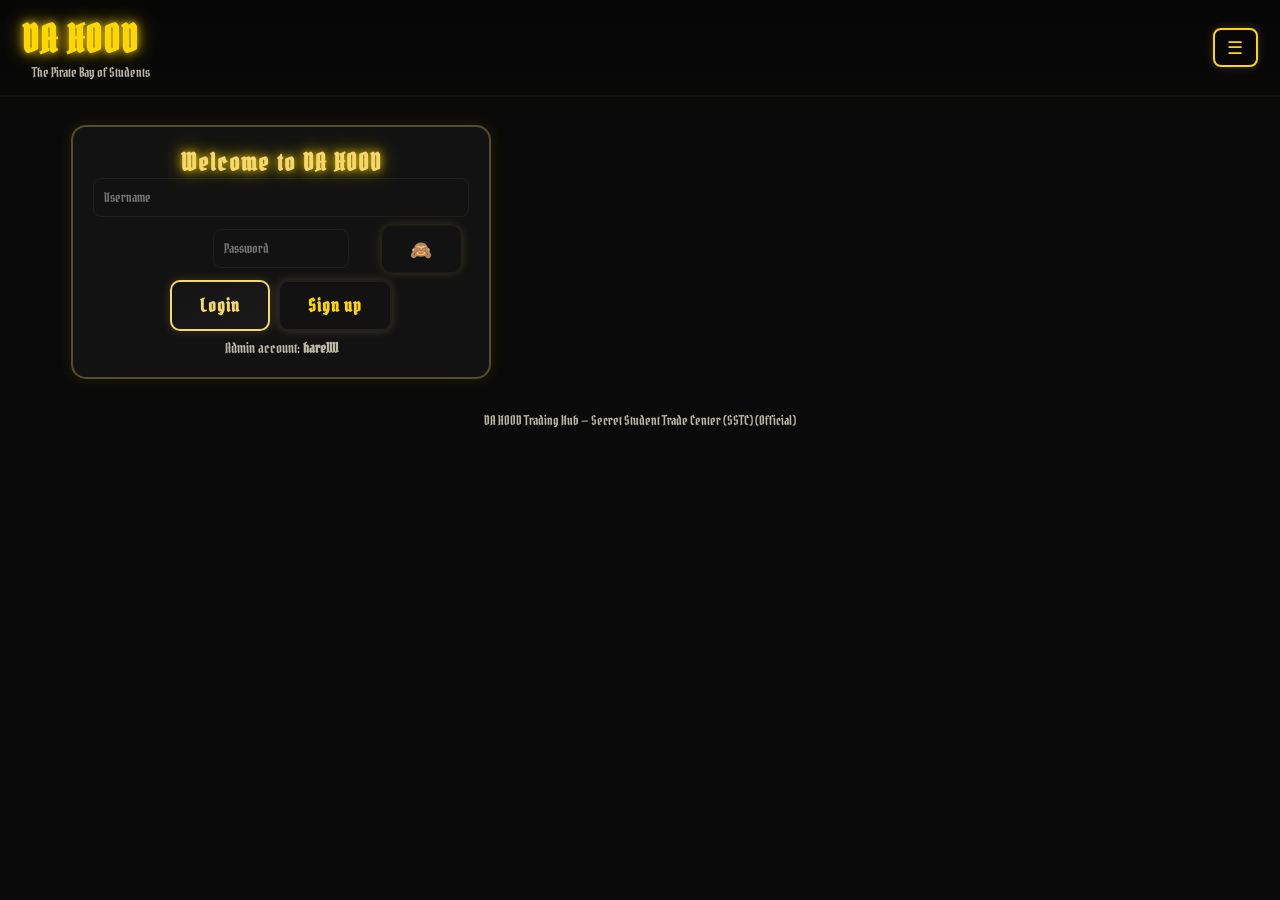
==== index.html @ 7cbf9850 "Add files via upload" ====
<!DOCTYPE html>
<html lang="en">
<head>
  <meta charset="utf-8" />
  <meta name="viewport" content="width=device-width,initial-scale=1" />
  <title>DA HOOD Trading Hub</title>

  <!-- Fonts -->
  <link href="https://fonts.googleapis.com/css2?family=Pirata+One&display=swap" rel="stylesheet">

  <!-- Styles -->
  <link rel="stylesheet" href="style.css">
</head>
<body>
  <!-- TOP NAV (logo + menu button) -->
  <header class="navbar">
    <div class="nav-left">
      <h1 class="logo">DA HOOD</h1>
      <div class="subtitle">The Pirate Bay of Students</div>
    </div>
    <div class="nav-right">
      <button id="menuBtn" class="menu-btn" aria-label="Open menu">☰</button>
    </div>
  </header>

  <!-- MAIN WRAPPER -->
  <main class="page">
    <!-- AUTH CARD -->
    <section id="authCard" class="card auth-card">
      <h2 class="card-title">Welcome to DA HOOD</h2>

      <!-- LOGIN -->
      <form id="loginForm" class="form">
        <input id="loginUsername" placeholder="Username" required autocomplete="username">
        <div class="password-container">
          <input id="loginPassword" type="password" placeholder="Password" required autocomplete="current-password">
          <button type="button" id="toggleLoginPassword" class="eye">🙈</button>
        </div>
        <div class="row">
          <button type="submit" class="btn">Login</button>
          <button type="button" id="showSignup" class="btn alt">Sign up</button>
        </div>
      </form>

      <!-- SIGNUP (hidden initially) -->
      <form id="signupForm" class="form hidden">
        <input id="username" placeholder="Username" required autocomplete="username">
        <input id="email" type="email" placeholder="Email" required autocomplete="email">
        <div class="password-container">
          <input id="password" type="password" placeholder="Password" required autocomplete="new-password">
          <button type="button" id="toggleSignupPassword" class="eye">🙈</button>
        </div>
        <div class="row">
          <button type="submit" class="btn">Create account</button>
          <button type="button" id="showLogin" class="btn alt">Back to login</button>
        </div>
      </form>

      <p class="tiny">Admin account: <b>hare1111</b>
    </section>

    <!-- APP / MARKETPLACE (hidden until login) -->
    <section id="marketplace" class="hidden app-area">
      <!-- Sidebar menu -->
      <aside id="menu" class="sidebar hidden">
        <div class="menu-block">
          <button id="addFriendBtn" class="menu-item">➕ Add Friend</button>
          <button id="friendsListBtn" class="menu-item">👥 Friends</button>
          <button id="currentGroupsBtn" class="menu-item">🟣 Groups</button>
          <button id="createGroupBtn" class="menu-item">🏗️ Create Group</button>
          <button id="joinGroupBtn" class="menu-item">🔗 Join Group</button>
          <button id="notificationsBtn" class="menu-item">🔔 Notifications <span id="notifDot" class="notif-dot hidden"></span></button>
        </div>

        <hr>
        <div id="adminPanel" class="menu-block hidden">
          <button id="sendAdminMsgBtn" class="menu-item">📢 Broadcast</button>
          <label class="menu-item file-label">📷 Upload Slide
            <input id="uploadBannerBtn" type="file" accept="image/*" style="display:none">
          </label>
        </div>

        <hr>
        <button id="logoutBtn" class="menu-item danger">⎋ Logout</button>
      </aside>

      <!-- Content -->
      <div class="content">
        <!-- Welcome / trade count -->
        <div class="top-info">
          <h2 id="welcome">Welcome</h2>
          <div id="tradeCount" class="trade-count">Trades Completed: 0</div>
        </div>

        <!-- Banners -->
        <div id="bannerContainer" class="banners"></div>

        <!-- Search + Add listing -->
        <div class="controls">
          <input id="search" placeholder="Search listings..." class="search">
          <button id="openAddFormBtn" class="btn small">➕ New Listing</button>
        </div>

        <!-- Listings column -->
        <div id="listings" class="listings-col"></div>

        <!-- Add Listing Form Modal (hidden) -->
        <div id="addFormModal" class="modal hidden">
          <div class="modal-card">
            <h3>Add Listing</h3>
            <form id="addForm" class="form">
              <input id="title" placeholder="Title" required>
              <textarea id="description" placeholder="Description" rows="3" required></textarea>
              <input id="contact" placeholder="Contact (username / phone / email)" required>
              <input id="image" type="file" accept="image/*">
              <div class="row">
                <button type="submit" class="btn">Upload</button>
                <button type="button" id="closeAddModal" class="btn alt">Cancel</button>
              </div>
            </form>
          </div>
        </div>

        <!-- Listing modal -->
        <div id="listingModal" class="modal hidden">
          <div class="modal-card">
            <button id="closeListingModal" class="close">✕</button>
            <h3 id="modalTitle"></h3>
            <img id="modalImage" class="modal-image" src="" alt="">
            <p id="modalDescription"></p>
            <p><b>Contact:</b> <span id="modalContact"></span></p>
          </div>
        </div>

        <!-- Chat panel -->
        <div id="groupChat" class="chat-panel hidden">
          <h3 id="chatGroupName"></h3>
          <div id="chatBox" class="chatBox"></div>
          <div class="chat-controls">
            <input id="chatInput" placeholder="Type a message...">
            <button id="sendChat" class="btn small">Send</button>
          </div>
        </div>

        <!-- Notifications panel (small) -->
        <div id="notificationsPanel" class="panel hidden"></div>
      </div>
    </section>
  </main>

  <!-- Footer tiny -->
  <footer class="footer">
    <small>DA HOOD Trading Hub — Secret Student Trade Center (SSTC) (Official)</small>
  </footer>

  <!-- Script -->
  <script src="main.js"></script>
</body>
</html>
---- style.css ----
:root{
  --bg:#0b0b0b; --card:#111; --gold:#FFD700; --muted:#bdb7a6; --accent:#e6c06a;
  --danger:#ff5c5c;
  --glass: rgba(255,255,255,0.03);
}

*{box-sizing:border-box;margin:0;padding:0;font-family: 'Pirata One',system-ui, -apple-system, 'Segoe UI', Arial, sans-serif;}

html,body{height:100%;background:linear-gradient(180deg,#050505,#121212);color:#fff}

.navbar{
  width:100%;display:flex;justify-content:space-between;align-items:center;padding:14px 22px;
  border-bottom:2px solid rgba(255,215,0,0.06);position:sticky;top:0;background:linear-gradient(180deg,rgba(0,0,0,0.4),rgba(0,0,0,0.2));
  z-index:50;
}
.logo{font-family: 'Pirata One', cursive;
;color:var(--gold);font-size:2.4rem;letter-spacing:2px}
.subtitle{font-size:0.8rem;color:var(--muted);margin-left:10px}

.menu-btn{background:transparent;border:2px solid var(--gold);color:var(--gold);padding:6px 12px;border-radius:8px;cursor:pointer}
.menu-btn:hover{background:var(--gold);color:#000}

/* page layout */
.page{max-width:1200px;margin:28px auto;padding:0 16px;width:100%}
.card{background:linear-gradient(180deg,rgba(255,255,255,0.02),rgba(255,255,255,0.01));border:1px solid rgba(255,215,0,0.06);padding:18px;border-radius:14px;box-shadow:0 6px 24px rgba(0,0,0,0.6)}
.auth-card{max-width:420px;margin:40px auto;text-align:center}

/* forms */
.form{display:flex;flex-direction:column;gap:12px}
.form input,.form textarea{background:transparent;border:1px solid rgba(255,255,255,0.06);padding:10px;border-radius:8px;color:#fff;outline:none}
.form textarea{resize:vertical}
.row{display:flex;gap:8px;justify-content:center}
.btn{background:linear-gradient(90deg,var(--gold),#b8860b);border:none;padding:10px 14px;border-radius:10px;cursor:pointer;color:#000;font-weight:700}
.btn.alt{background:transparent;border:2px solid rgba(255,255,255,0.06);color:var(--gold)}
.btn.small{padding:6px 10px;font-size:0.9rem}
.btn.danger{background:var(--danger);color:#fff}

/* eyes */
.password-container{position:relative}
.password-container .eye{position:absolute;right:8px;top:50%;transform:translateY(-50%);background:transparent;border:none;color:var(--gold);cursor:pointer}

/* app layout */
.app-area{display:flex;gap:18px}
.sidebar{width:260px;min-height:60vh;background:linear-gradient(180deg,rgba(255,255,255,0.02),rgba(0,0,0,0.08));padding:16px;border-radius:12px;border:1px solid rgba(255,215,0,0.04)}
.menu-block{display:flex;flex-direction:column;gap:8px}
.menu-item{display:block;padding:10px;border-radius:8px;background:linear-gradient(90deg,var(--gold),#b8860b);border:none;color:#000;font-weight:700;cursor:pointer;text-align:left}
.file-label{display:flex;align-items:center;gap:8px;cursor:pointer;padding:8px;border-radius:8px;background:rgba(255,255,255,0.03);}

/* content */
.content{flex:1;display:flex;flex-direction:column;gap:12px}
.top-info{display:flex;justify-content:space-between;align-items:center}
.trade-count{color:var(--muted);font-weight:600}

/* banners */
.banners{display:flex;overflow-x:auto;gap:10px;padding:8px 0}
.banners img{height:140px;border-radius:10px;object-fit:cover;box-shadow:0 6px 24px rgba(0,0,0,0.6)}

/* controls */
.controls{display:flex;gap:12px;align-items:center}
.search{flex:1;padding:10px;border-radius:8px;border:1px solid rgba(255,255,255,0.06);background:transparent;color:#fff}

/* listings */
.listings-col{display:grid;grid-template-columns:repeat(auto-fit,minmax(260px,1fr));gap:12px}
.listing{background:var(--card);padding:12px;border-radius:10px;border:1px solid rgba(255,215,0,0.04);box-shadow:0 6px 18px rgba(0,0,0,0.6)}
.listing h3{color:var(--gold);font-family:'Bebas Neue';margin-bottom:8px}
.listing p{color:var(--muted);margin-bottom:6px}
.listing .listing-img{width:100%;height:140px;object-fit:cover;border-radius:8px;margin:8px 0}

/* modal */
.modal{position:fixed;inset:0;display:flex;align-items:center;justify-content:center;background:rgba(0,0,0,0.6);z-index:120}
.modal-card{background:linear-gradient(180deg,#0c0c0c,#141414);padding:18px;border-radius:12px;width:90%;max-width:520px;border:1px solid rgba(255,215,0,0.06)}
.modal .close{float:right;background:transparent;border:none;color:var(--muted);font-size:1.1rem;cursor:pointer}
.modal-image{width:100%;border-radius:8px;margin:6px 0}

/* chat */
.chat-panel{margin-top:10px;background:linear-gradient(180deg,rgba(255,255,255,0.02),rgba(0,0,0,0.04));padding:12px;border-radius:10px;border:1px solid rgba(255,215,0,0.03)}
.chatBox{max-height:220px;overflow:auto;padding:8px;background:rgba(0,0,0,0.2);border-radius:8px;margin-bottom:8px}
.chat-controls{display:flex;gap:8px;align-items:center}

/* notifications small panel */
.panel{position:fixed;right:22px;top:70px;background:var(--card);padding:12px;border-radius:10px;border:1px solid rgba(255,215,0,0.04);width:260px;z-index:150}

/* misc */
.hidden{display:none!important}
.tiny{font-size:0.85rem;color:var(--muted);margin-top:8px;text-align:center}
.footer{margin:30px 0 60px;text-align:center;color:var(--muted)}

/* notif dot */
.notif-dot{display:inline-block;width:12px;height:12px;background:var(--danger);border-radius:50%;margin-left:6px;box-shadow:0 0 8px rgba(255,90,90,0.7)}

/* responsive */
@media (max-width:900px){
  .app-area{flex-direction:column}
  .sidebar{width:100%}
  .banners img{height:100px}
}
/* 🔥 Universal Gold Glow Style */
* {
  box-sizing: border-box;
  font-family: 'Pirata One', cursive; /* Pirate style font */
}

/* Background for contrast */
body {
  background: #0a0a0a;
  color: #f5d76e;
  margin: 0;
  padding: 0;
  overflow-x: hidden;
}

/* ✨ Glowing Buttons */
button, .btn {
  background: linear-gradient(145deg, #141414, #1a1a1a);
  color: #f5d76e;
  border: 2px solid #f5d76e;
  padding: 12px 28px;
  border-radius: 10px;
  font-size: 1.1rem;
  cursor: pointer;
  letter-spacing: 1px;
  transition: all 0.3s ease;
  box-shadow: 0 0 10px rgba(245, 215, 110, 0.2);
}

button:hover, .btn:hover {
  color: #fff5c3;
  box-shadow: 0 0 25px rgba(255, 215, 0, 0.9),
              0 0 60px rgba(255, 215, 0, 0.6),
              0 0 120px rgba(255, 215, 0, 0.4);
  transform: translateY(-2px);
  border-color: #fff5c3;
}

/* ✨ Glowing Panels or Cards */
.panel, .card, .container-box {
  background: rgba(20, 20, 20, 0.8);
  border: 2px solid rgba(245, 215, 110, 0.3);
  border-radius: 15px;
  padding: 20px;
  margin: 15px;
  transition: all 0.3s ease;
  box-shadow: 0 0 15px rgba(255, 215, 0, 0.1);
}

.panel:hover, .card:hover, .container-box:hover {
  box-shadow: 0 0 25px rgba(255, 215, 0, 0.9),
              0 0 60px rgba(255, 215, 0, 0.6),
              0 0 120px rgba(255, 215, 0, 0.3);
  transform: translateY(-5px);
}

/* ✨ Text Glow (Headings or Important Labels) */
h1, h2, h3 {
  color: #f5d76e;
  text-shadow: 0 0 8px rgba(255, 215, 0, 0.8),
               0 0 20px rgba(255, 215, 0, 0.6);
  letter-spacing: 2px;
}
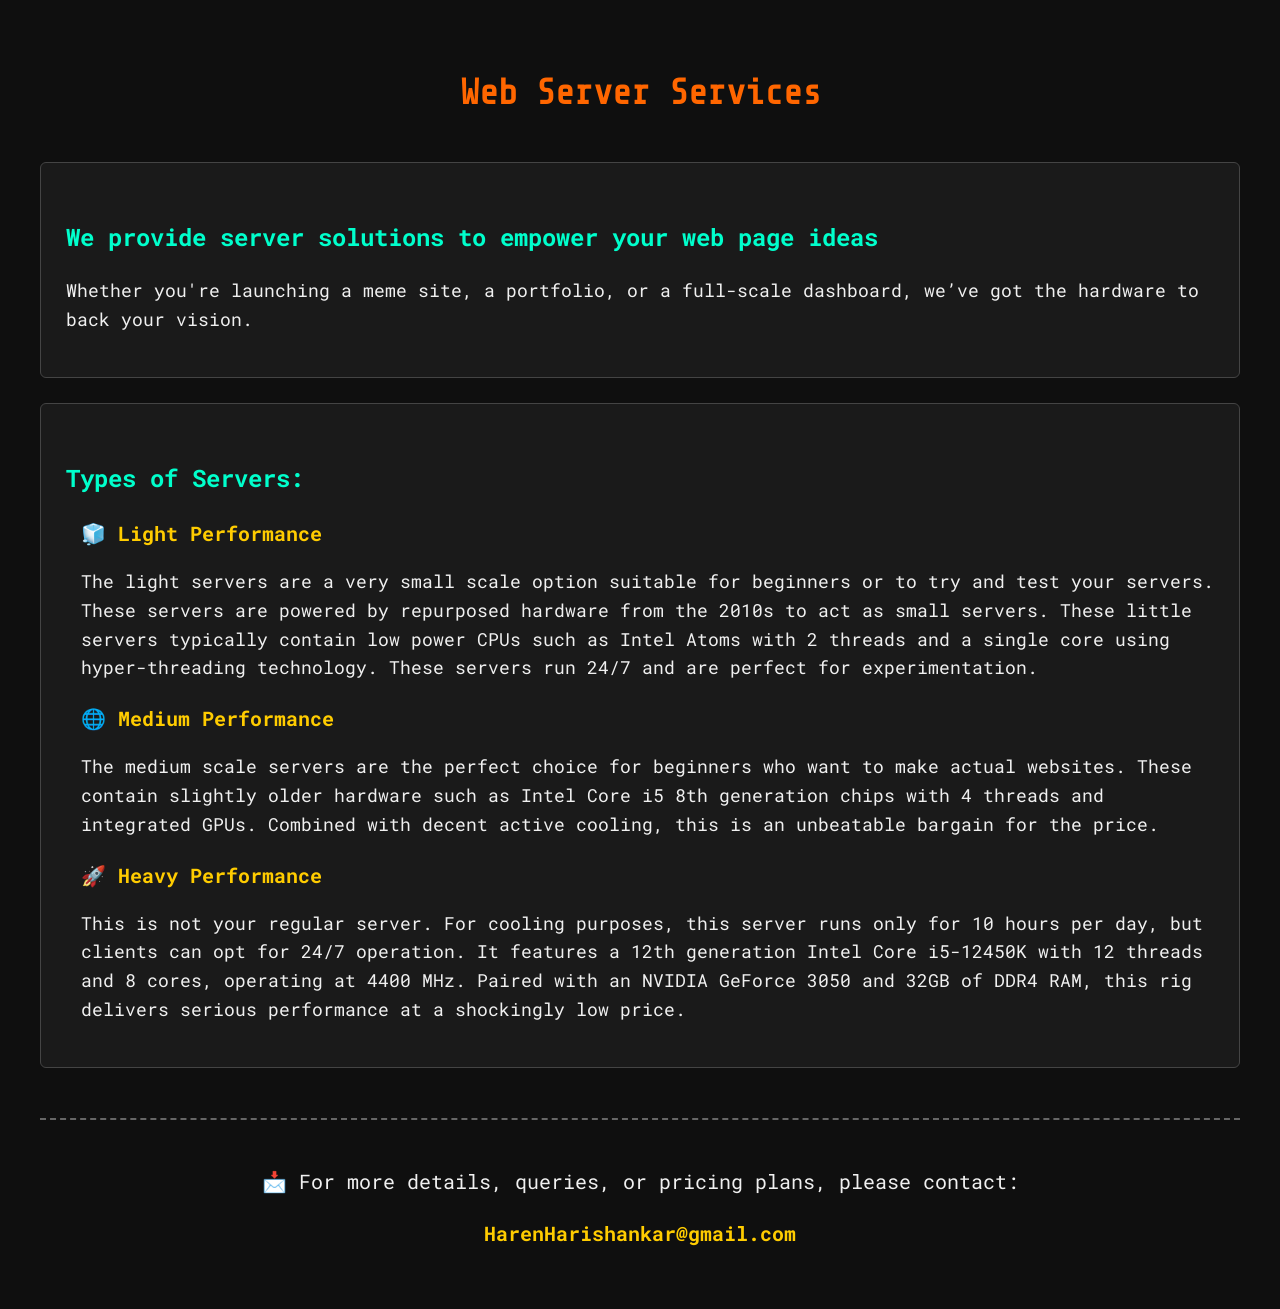
==== commit 95e09f50: "Add files via upload" ====
--- a/index.html
+++ b/index.html
@@ -1,160 +1,109 @@
 <!DOCTYPE html>
 <html lang="en">
 <head>
-  <meta charset="utf-8" />
-  <meta name="viewport" content="width=device-width,initial-scale=1" />
-  <title>DA HOOD Trading Hub</title>
+  <meta charset="UTF-8">
+  <title>DA HOOD Web Server Services (WSS)</title>
+  <link href="https://fonts.googleapis.com/css2?family=Share+Tech+Mono&family=Roboto+Mono:wght@400;700&display=swap" rel="stylesheet">
+  <style>
+    body {
+      background-color: #0f0f0f;
+      color: #f0f0f0;
+      font-family: 'Roboto Mono', monospace;
+      padding: 40px;
+      margin: 0;
+      line-height: 1.6;
+      font-size: 18px;
+    }
 
-  <!-- Fonts -->
-  <link href="https://fonts.googleapis.com/css2?family=Pirata+One&display=swap" rel="stylesheet">
+    h1 {
+      color: #ff6600;
+      text-align: center;
+      font-size: 36px;
+      margin-bottom: 40px;
+      font-family: 'Share Tech Mono', monospace;
+    }
 
-  <!-- Styles -->
-  <link rel="stylesheet" href="style.css">
+    h2 {
+      color: #00ffcc;
+      font-size: 24px;
+      margin-top: 30px;
+    }
+
+    h3 {
+      font-size: 20px;
+      color: #ffcc00;
+      margin-bottom: 10px;
+    }
+
+    .section {
+      background-color: #1a1a1a;
+      border: 1px solid #444;
+      padding: 25px;
+      margin-bottom: 25px;
+      transition: box-shadow 0.3s ease;
+      border-radius: 6px;
+    }
+
+    .section:hover {
+      box-shadow: 0 0 12px #ff6600;
+    }
+
+    .type {
+      margin-top: 20px;
+      padding-left: 15px;
+    }
+
+    .contact {
+      margin-top: 50px;
+      border-top: 2px dashed #666;
+      padding-top: 25px;
+      text-align: center;
+      font-size: 20px;
+    }
+
+    a {
+      color: #ffcc00;
+      text-decoration: none;
+      font-weight: bold;
+    }
+
+    a:hover {
+      text-decoration: underline;
+    }
+  </style>
 </head>
 <body>
-  <!-- TOP NAV (logo + menu button) -->
-  <header class="navbar">
-    <div class="nav-left">
-      <h1 class="logo">DA HOOD</h1>
-      <div class="subtitle">The Pirate Bay of Students</div>
-    </div>
-    <div class="nav-right">
-      <button id="menuBtn" class="menu-btn" aria-label="Open menu">☰</button>
-    </div>
-  </header>
 
-  <!-- MAIN WRAPPER -->
-  <main class="page">
-    <!-- AUTH CARD -->
-    <section id="authCard" class="card auth-card">
-      <h2 class="card-title">Welcome to DA HOOD</h2>
+<h1>Web Server Services</h1>
 
-      <!-- LOGIN -->
-      <form id="loginForm" class="form">
-        <input id="loginUsername" placeholder="Username" required autocomplete="username">
-        <div class="password-container">
-          <input id="loginPassword" type="password" placeholder="Password" required autocomplete="current-password">
-          <button type="button" id="toggleLoginPassword" class="eye">🙈</button>
-        </div>
-        <div class="row">
-          <button type="submit" class="btn">Login</button>
-          <button type="button" id="showSignup" class="btn alt">Sign up</button>
-        </div>
-      </form>
+<div class="section">
+  <h2>We provide server solutions to empower your web page ideas</h2>
+  <p>Whether you're launching a meme site, a portfolio, or a full-scale dashboard, we’ve got the hardware to back your vision.</p>
+</div>
 
-      <!-- SIGNUP (hidden initially) -->
-      <form id="signupForm" class="form hidden">
-        <input id="username" placeholder="Username" required autocomplete="username">
-        <input id="email" type="email" placeholder="Email" required autocomplete="email">
-        <div class="password-container">
-          <input id="password" type="password" placeholder="Password" required autocomplete="new-password">
-          <button type="button" id="toggleSignupPassword" class="eye">🙈</button>
-        </div>
-        <div class="row">
-          <button type="submit" class="btn">Create account</button>
-          <button type="button" id="showLogin" class="btn alt">Back to login</button>
-        </div>
-      </form>
+<div class="section">
+  <h2>Types of Servers:</h2>
 
-      <p class="tiny">Admin account: <b>hare1111</b>
-    </section>
+  <div class="type">
+    <h3>🧊 Light Performance</h3>
+    <p>The light servers are a very small scale option suitable for beginners or to try and test your servers. These servers are powered by repurposed hardware from the 2010s to act as small servers. These little servers typically contain low power CPUs such as Intel Atoms with 2 threads and a single core using hyper-threading technology. These servers run 24/7 and are perfect for experimentation.</p>
+  </div>
 
-    <!-- APP / MARKETPLACE (hidden until login) -->
-    <section id="marketplace" class="hidden app-area">
-      <!-- Sidebar menu -->
-      <aside id="menu" class="sidebar hidden">
-        <div class="menu-block">
-          <button id="addFriendBtn" class="menu-item">➕ Add Friend</button>
-          <button id="friendsListBtn" class="menu-item">👥 Friends</button>
-          <button id="currentGroupsBtn" class="menu-item">🟣 Groups</button>
-          <button id="createGroupBtn" class="menu-item">🏗️ Create Group</button>
-          <button id="joinGroupBtn" class="menu-item">🔗 Join Group</button>
-          <button id="notificationsBtn" class="menu-item">🔔 Notifications <span id="notifDot" class="notif-dot hidden"></span></button>
-        </div>
+  <div class="type">
+    <h3>🌐 Medium Performance</h3>
+    <p>The medium scale servers are the perfect choice for beginners who want to make actual websites. These contain slightly older hardware such as Intel Core i5 8th generation chips with 4 threads and integrated GPUs. Combined with decent active cooling, this is an unbeatable bargain for the price.</p>
+  </div>
 
-        <hr>
-        <div id="adminPanel" class="menu-block hidden">
-          <button id="sendAdminMsgBtn" class="menu-item">📢 Broadcast</button>
-          <label class="menu-item file-label">📷 Upload Slide
-            <input id="uploadBannerBtn" type="file" accept="image/*" style="display:none">
-          </label>
-        </div>
+  <div class="type">
+    <h3>🚀 Heavy Performance</h3>
+    <p>This is not your regular server. For cooling purposes, this server runs only for 10 hours per day, but clients can opt for 24/7 operation. It features a 12th generation Intel Core i5-12450K with 12 threads and 8 cores, operating at 4400 MHz. Paired with an NVIDIA GeForce 3050 and 32GB of DDR4 RAM, this rig delivers serious performance at a shockingly low price.</p>
+  </div>
+</div>
 
-        <hr>
-        <button id="logoutBtn" class="menu-item danger">⎋ Logout</button>
-      </aside>
+<div class="contact">
+  <p>📩 For more details, queries, or pricing plans, please contact:</p>
+  <p><a href="mailto:HarenHarishankar@gmail.com">HarenHarishankar@gmail.com</a></p>
+</div>
 
-      <!-- Content -->
-      <div class="content">
-        <!-- Welcome / trade count -->
-        <div class="top-info">
-          <h2 id="welcome">Welcome</h2>
-          <div id="tradeCount" class="trade-count">Trades Completed: 0</div>
-        </div>
-
-        <!-- Banners -->
-        <div id="bannerContainer" class="banners"></div>
-
-        <!-- Search + Add listing -->
-        <div class="controls">
-          <input id="search" placeholder="Search listings..." class="search">
-          <button id="openAddFormBtn" class="btn small">➕ New Listing</button>
-        </div>
-
-        <!-- Listings column -->
-        <div id="listings" class="listings-col"></div>
-
-        <!-- Add Listing Form Modal (hidden) -->
-        <div id="addFormModal" class="modal hidden">
-          <div class="modal-card">
-            <h3>Add Listing</h3>
-            <form id="addForm" class="form">
-              <input id="title" placeholder="Title" required>
-              <textarea id="description" placeholder="Description" rows="3" required></textarea>
-              <input id="contact" placeholder="Contact (username / phone / email)" required>
-              <input id="image" type="file" accept="image/*">
-              <div class="row">
-                <button type="submit" class="btn">Upload</button>
-                <button type="button" id="closeAddModal" class="btn alt">Cancel</button>
-              </div>
-            </form>
-          </div>
-        </div>
-
-        <!-- Listing modal -->
-        <div id="listingModal" class="modal hidden">
-          <div class="modal-card">
-            <button id="closeListingModal" class="close">✕</button>
-            <h3 id="modalTitle"></h3>
-            <img id="modalImage" class="modal-image" src="" alt="">
-            <p id="modalDescription"></p>
-            <p><b>Contact:</b> <span id="modalContact"></span></p>
-          </div>
-        </div>
-
-        <!-- Chat panel -->
-        <div id="groupChat" class="chat-panel hidden">
-          <h3 id="chatGroupName"></h3>
-          <div id="chatBox" class="chatBox"></div>
-          <div class="chat-controls">
-            <input id="chatInput" placeholder="Type a message...">
-            <button id="sendChat" class="btn small">Send</button>
-          </div>
-        </div>
-
-        <!-- Notifications panel (small) -->
-        <div id="notificationsPanel" class="panel hidden"></div>
-      </div>
-    </section>
-  </main>
-
-  <!-- Footer tiny -->
-  <footer class="footer">
-    <small>DA HOOD Trading Hub — Secret Student Trade Center (SSTC) (Official)</small>
-  </footer>
-
-  <!-- Script -->
-  <script src="main.js"></script>
 </body>
-</html>
-
+</html>
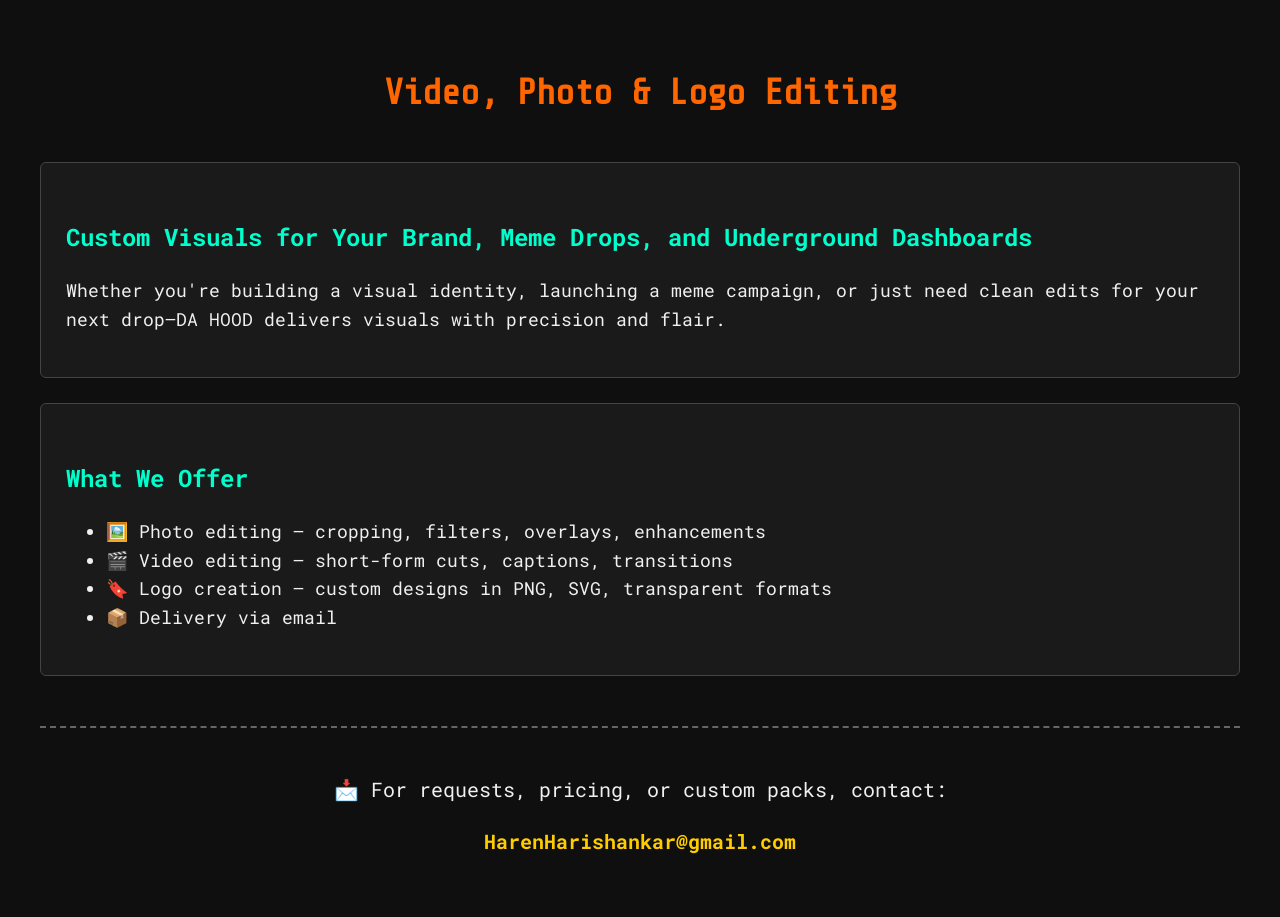
==== commit d73c160f: "Add files via upload" ====
--- a/index.html
+++ b/index.html
@@ -2,7 +2,7 @@
 <html lang="en">
 <head>
   <meta charset="UTF-8">
-  <title>DA HOOD Web Server Services (WSS)</title>
+  <title>DA HOOD Logo Creation and Photo and Video Editing Services</title>
   <link href="https://fonts.googleapis.com/css2?family=Share+Tech+Mono&family=Roboto+Mono:wght@400;700&display=swap" rel="stylesheet">
   <style>
     body {
@@ -40,17 +40,13 @@
       border: 1px solid #444;
       padding: 25px;
       margin-bottom: 25px;
-      transition: box-shadow 0.3s ease;
+      transition: box-shadow 0.3s ease, background-color 0.3s ease;
       border-radius: 6px;
     }
 
     .section:hover {
       box-shadow: 0 0 12px #ff6600;
-    }
-
-    .type {
-      margin-top: 20px;
-      padding-left: 15px;
+      background-color: #222;
     }
 
     .contact {
@@ -74,34 +70,25 @@
 </head>
 <body>
 
-<h1>Web Server Services</h1>
+<h1>Video, Photo & Logo Editing</h1>
 
 <div class="section">
-  <h2>We provide server solutions to empower your web page ideas</h2>
-  <p>Whether you're launching a meme site, a portfolio, or a full-scale dashboard, we’ve got the hardware to back your vision.</p>
+  <h2>Custom Visuals for Your Brand, Meme Drops, and Underground Dashboards</h2>
+  <p>Whether you're building a visual identity, launching a meme campaign, or just need clean edits for your next drop—DA HOOD delivers visuals with precision and flair.</p>
 </div>
 
 <div class="section">
-  <h2>Types of Servers:</h2>
-
-  <div class="type">
-    <h3>🧊 Light Performance</h3>
-    <p>The light servers are a very small scale option suitable for beginners or to try and test your servers. These servers are powered by repurposed hardware from the 2010s to act as small servers. These little servers typically contain low power CPUs such as Intel Atoms with 2 threads and a single core using hyper-threading technology. These servers run 24/7 and are perfect for experimentation.</p>
-  </div>
-
-  <div class="type">
-    <h3>🌐 Medium Performance</h3>
-    <p>The medium scale servers are the perfect choice for beginners who want to make actual websites. These contain slightly older hardware such as Intel Core i5 8th generation chips with 4 threads and integrated GPUs. Combined with decent active cooling, this is an unbeatable bargain for the price.</p>
-  </div>
-
-  <div class="type">
-    <h3>🚀 Heavy Performance</h3>
-    <p>This is not your regular server. For cooling purposes, this server runs only for 10 hours per day, but clients can opt for 24/7 operation. It features a 12th generation Intel Core i5-12450K with 12 threads and 8 cores, operating at 4400 MHz. Paired with an NVIDIA GeForce 3050 and 32GB of DDR4 RAM, this rig delivers serious performance at a shockingly low price.</p>
-  </div>
+  <h2>What We Offer</h2>
+  <ul>
+    <li>🖼️ Photo editing — cropping, filters, overlays, enhancements</li>
+    <li>🎬 Video editing — short-form cuts, captions, transitions</li>
+    <li>🔖 Logo creation — custom designs in PNG, SVG, transparent formats</li>
+    <li>📦 Delivery via email</li>
+  </ul>
 </div>
 
 <div class="contact">
-  <p>📩 For more details, queries, or pricing plans, please contact:</p>
+  <p>📩 For requests, pricing, or custom packs, contact:</p>
   <p><a href="mailto:HarenHarishankar@gmail.com">HarenHarishankar@gmail.com</a></p>
 </div>
 
